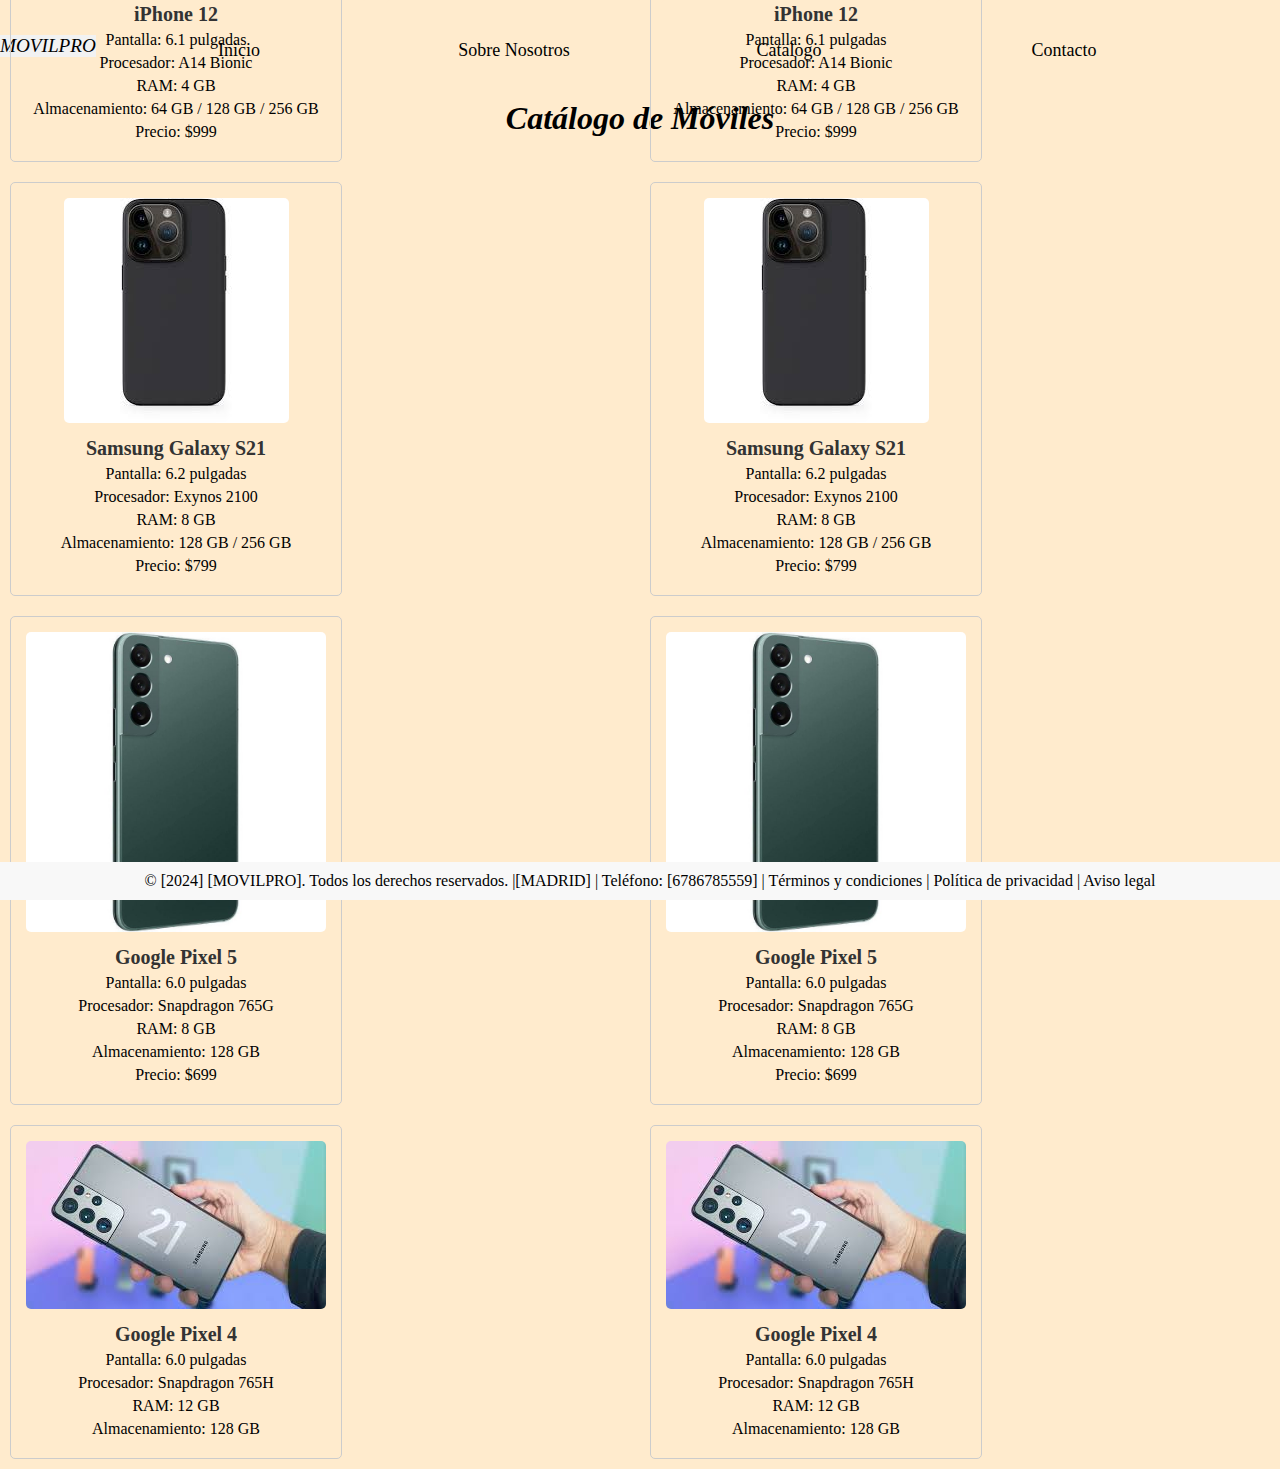
==== indexCatalogo.html @ 49631708 "Add files via upload" ====
<!DOCTYPE html>
<html lang="en">
<head>
    <meta charset="UTF-8">
    <meta name="viewport" content="width=device-width, initial-scale=1.0">
    <title>Catalogo</title>
    <link rel="stylesheet" href="estilosproyecto.css">
</head>
<body>
    <header id="encabezado">
    
        <button class="botonh"><a href="index.html">Inicio</a></button>
        <button class="botonh"><a href="indexSobreNosotros.html">Sobre Nosotros</a></button>
         <button class="botonh"><a href="indexCatalogo.html">Catalogo</a></button>
         <button class="botonh" ><a href="indexContacto.html">Contacto</a></button>
         <p id="logo" >MOVILPRO</p>
     </header>
     <h1 id="catalog">Catálogo de Móviles</h1>
     <div class="contenedorCatalogos">
       <div class="fila"> 
        <div class="mobil">
            <img src="movil1.jpg" alt="">
            <a href="https://www.amazon.es/Apple-iPhone-64GB-Azul-Reacondicionado/dp/B08PCFHLGC/ref=sr_1_5?__mk_es_ES=%C3%85M%C3%85%C5%BD%C3%95%C3%91&crid=8H9W7VRSPO8S&dib=eyJ2IjoiMSJ9.[base64].W-9BPaDPlrLlJJv38AyrHrFYixOAOz0mm6uR9YaYTrg&dib_tag=se&keywords=iphone%2B12&qid=1709471593&sprefix=iphone%2B12%2Caps%2C94&sr=8-5&th=1"><h2>iPhone 12</h2></a>
            <p>Pantalla: 6.1 pulgadas</p>
            <p>Procesador: A14 Bionic</p>
            <p>RAM: 4 GB</p>
            <p>Almacenamiento: 64 GB / 128 GB / 256 GB</p>
            <p>Precio: $999</p>
        </div>
        <div class="mobil">
            <img src="movil2.jpg" alt="">
            <a href="https://www.amazon.es/Samsung-Galaxy-S21-FE-Smartphone/dp/B09NMBJSCL/ref=sr_1_4?__mk_es_ES=%C3%85M%C3%85%C5%BD%C3%95%C3%91&crid=Y94X5IPGOIC1&dib=eyJ2IjoiMSJ9.[base64].pfn9jvJ5zvzx5x6J8D7aNEgtJRLIU-BB0h0ULKEovjI&dib_tag=se&keywords=samsung+galaxy+s21&qid=1709471545&sprefix=samsung+galaxi+s21%2Caps%2C99&sr=8-4"><h2>Samsung Galaxy S21</h2></a>
            <p>Pantalla: 6.2 pulgadas</p>
            <p>Procesador: Exynos 2100</p>
            <p>RAM: 8 GB</p>
            <p>Almacenamiento: 128 GB / 256 GB</p>
            <p>Precio: $799</p>
        </div>
        <div class="mobil">
            <img src="movil3.jpg" alt="">
            <a href="https://www.amazon.es/Google-Pixel-%C3%BAnica-Negro-Pixeles/dp/B08JMHG62F/ref=sr_1_5?__mk_es_ES=%C3%85M%C3%85%C5%BD%C3%95%C3%91&crid=1NZAEMGNQ00U2&dib=eyJ2IjoiMSJ9.[base64].t9v1Jb7tjicbx7tiKfa_Azvy_XjIYNVtw8pVwuVeM0w&dib_tag=se&keywords=google+pixel+5&qid=1709471495&sprefix=google+pixel+%2Caps%2C94&sr=8-5"><h2>Google Pixel 5</h2> </a>
            <p>Pantalla: 6.0 pulgadas</p>
            <p>Procesador: Snapdragon 765G</p>
            <p>RAM: 8 GB</p>
            <p>Almacenamiento: 128 GB</p>
            <p>Precio: $699</p>
        </div>
        <div class="mobil">
            <img src="movil1.jpg" alt="">
            <a href="https://www.amazon.es/Google-Pixel-Blanco-2800-Pixeles/dp/B07Z6MTN27/ref=sr_1_3?__mk_es_ES=%C3%85M%C3%85%C5%BD%C3%95%C3%91&crid=3JQZKOW3SXRUO&dib=eyJ2IjoiMSJ9.[base64].sc7p4ZhftXBkzzD-Kxd-ZoASdnPxPiAkZDqKqFFZr4k&dib_tag=se&keywords=google+pixel+4&qid=1709471433&sprefix=google+pixel+%2Caps%2C92&sr=8-3"><h2>Google Pixel 4</h2></a>
            <p>Pantalla: 6.0 pulgadas</p>
            <p>Procesador: Snapdragon 765H</p>
            <p>RAM: 12 GB</p>
            <p>Almacenamiento: 128 GB</p>
            
            
        </div>
    </div>
    <div class="fila">
        <div class="mobil">
            <img src="movil1.jpg" alt="">
            <a href="https://www.amazon.es/Apple-iPhone-64GB-Azul-Reacondicionado/dp/B08PCFHLGC/ref=sr_1_5?__mk_es_ES=%C3%85M%C3%85%C5%BD%C3%95%C3%91&crid=8H9W7VRSPO8S&dib=eyJ2IjoiMSJ9.[base64].W-9BPaDPlrLlJJv38AyrHrFYixOAOz0mm6uR9YaYTrg&dib_tag=se&keywords=iphone%2B12&qid=1709471593&sprefix=iphone%2B12%2Caps%2C94&sr=8-5&th=1"><h2>iPhone 12</h2></a>
            <p>Pantalla: 6.1 pulgadas</p>
            <p>Procesador: A14 Bionic</p>
            <p>RAM: 4 GB</p>
            <p>Almacenamiento: 64 GB / 128 GB / 256 GB</p>
            <p>Precio: $999</p>
        </div>
        <div class="mobil">
            <img src="movil2.jpg" alt="">
            <a href="https://www.amazon.es/Samsung-Galaxy-S21-FE-Smartphone/dp/B09NMBJSCL/ref=sr_1_4?__mk_es_ES=%C3%85M%C3%85%C5%BD%C3%95%C3%91&crid=Y94X5IPGOIC1&dib=eyJ2IjoiMSJ9.[base64].pfn9jvJ5zvzx5x6J8D7aNEgtJRLIU-BB0h0ULKEovjI&dib_tag=se&keywords=samsung+galaxy+s21&qid=1709471545&sprefix=samsung+galaxi+s21%2Caps%2C99&sr=8-4"><h2>Samsung Galaxy S21</h2></a>
            <p>Pantalla: 6.2 pulgadas</p>
            <p>Procesador: Exynos 2100</p>
            <p>RAM: 8 GB</p>
            <p>Almacenamiento: 128 GB / 256 GB</p>
            <p>Precio: $799</p>
        </div>
        <div class="mobil">
            <img src="movil3.jpg" alt="">
            <a href="https://www.amazon.es/Google-Pixel-%C3%BAnica-Negro-Pixeles/dp/B08JMHG62F/ref=sr_1_5?__mk_es_ES=%C3%85M%C3%85%C5%BD%C3%95%C3%91&crid=1NZAEMGNQ00U2&dib=eyJ2IjoiMSJ9.[base64].t9v1Jb7tjicbx7tiKfa_Azvy_XjIYNVtw8pVwuVeM0w&dib_tag=se&keywords=google+pixel+5&qid=1709471495&sprefix=google+pixel+%2Caps%2C94&sr=8-5"><h2>Google Pixel 5</h2> </a>
            <p>Pantalla: 6.0 pulgadas</p>
            <p>Procesador: Snapdragon 765G</p>
            <p>RAM: 8 GB</p>
            <p>Almacenamiento: 128 GB</p>
            <p>Precio: $699</p>
        </div>
        <div class="mobil">
            <img src="movil1.jpg" alt="">
            <a href="https://www.amazon.es/Google-Pixel-Blanco-2800-Pixeles/dp/B07Z6MTN27/ref=sr_1_3?__mk_es_ES=%C3%85M%C3%85%C5%BD%C3%95%C3%91&crid=3JQZKOW3SXRUO&dib=eyJ2IjoiMSJ9.[base64].sc7p4ZhftXBkzzD-Kxd-ZoASdnPxPiAkZDqKqFFZr4k&dib_tag=se&keywords=google+pixel+4&qid=1709471433&sprefix=google+pixel+%2Caps%2C92&sr=8-3"><h2>Google Pixel 4</h2></a>
            <p>Pantalla: 6.0 pulgadas</p>
            <p>Procesador: Snapdragon 765H</p>
            <p>RAM: 12 GB</p>
            <p>Almacenamiento: 128 GB</p>
            
            
        </div>

    </div>


        </div>



     
     <footer>
        <p>© [2024] [MOVILPRO]. Todos los derechos reservados. |[MADRID] | Teléfono: [6786785559] | <a href="terminos.html">Términos y condiciones</a> | <a href="privacidad.html">Política de privacidad</a> | <a href="aviso_legal.html">Aviso legal</a></p>
    </footer>
</body>
</html>
---- estilosproyecto.css ----
*{
    padding: 0;
    margin:0;
}
body{
    background-color:blanchedalmond;

}
#encabezado{
    background-color: blanchedalmond;
    height: 100px;
 }
a {
    color: #000000; 
    text-decoration: none; 
}
a:hover {
    color: #8e8a18; 
}
.botonh{
    border: none;
    border-radius: 5px;
    background-color: blanchedalmond;
    height: 100px;
    width: 20%;
    margin-left: 15px;
    cursor: pointer;
    transition: background-color 0.9s ease;
    font-family: Impact;
    font-size: large;
 }
 .botonh:hover{
    background-color:bisque;
 }
#logo{
    float: left;
    margin-top: 35px; 
    font-family: Impact;
    font-style: oblique;
    font-size: larger;
    cursor: pointer;
    background-color: #f2f2f2;
    text-align: center;
}
.contenedor1{
    position: relative;
    width: 100%;
    height: 400px;
    
}
.contenedor1 div {
    width: 32%;
    height: 100%;
}
.contenedor2{
    margin-top: 10px;
    position: relative;
    width: 100%;
    height: 350px;
}
.contenedor2 div {
    width: 32%;
    height: 100%;
}

#OFERTA1{
    background-image: url(iphone.jpg);
    background-repeat: none;
    background-size: auto;
    color:rgb(60,60,60S);
    margin:0;
    padding:0;
    float:left;
    margin-right: 2.5px;
    margin-left: 15px;
    

}
#OFERTA1:hover{
    width: 28%;
    height: 98%;
    box-shadow: 0px 0px 10px 2px rgba(0, 0, 0, 0.5);
    transition: 0.5s ease;
}
#preciof1{
    float: left;
    font-family:'Cambria';
    font-size: 12px;
    float: left;
    text-align: center;
    font-weight: bolder;
}

#OFERTA2{
    background-image: url(samsung.jpg);
    background-repeat: none;
    background-size: cover;
    text-align: center;
    color:rgb(60, 60, 60);
    margin: 2px;
    padding: 2px;
    float: left;
    margin-right: 2.5px;
    margin-left: 5px;
    
   
    
}
#OFERTA2:hover{
    width: 28%;
    height: 98%;
    box-shadow: 0px 0px 10px 2px rgba(0, 0, 0, 0.5);
    transition: 0.5s ease;
}
#preciof2{
    font-family: 'Cambria';
    font-size: 12px;
    float: left;
    text-align: center;
    font-weight: bolder;
}

#OFERTA3{
    background-image: url(iphone2.jpg) ;
   
  
    color:blanchedalmond;
    margin: 2px;
    padding: 2px;
    float: left;
    margin-right: 2.5px;
    margin-left: 5px;
   
}
#OFERTA3:hover{
    width: 29%;
    height: 99%;
    box-shadow: 0px 0px 10px 2px rgba(0, 0, 0, 0.5);
    transition: 0.5s ease;
}
#preciof3{
    float: left;
    font-family:'Cambria';
    font-size: 12px;
    float: left;
    text-align: center;
    font-weight: bolder;
}
@media only screen and (max-width:600px){
*{
margin: 0;
padding: 0;
}
#encabezado{
width: 100%;
height: 5%;
}
.botonh{
width: 20%;
margin: 0;
padding: 0;
margin-left: 1px;
}
#OFERTA1{
margin-left: 25px;
width: 90%;
}
#OFERTA1:hover{
width: 92%; 
}
#OFERTA2{
margin-left: 25px;
width: 90%;
    
}
#OFERTA2:hover{
width: 92%; 
}
#OFERTA3{
margin-left: 25px;
width: 90%;
    
}
#OFERTA3:hover{
width: 92%; 
}

}
footer {
    position: fixed;
    bottom: 0;
    left: 0;
    width: 100%;
    background-color: #f8f8f8; 
    padding: 10px;
    text-align: center; 
}
#localizacion{
    margin-left: 20px;
    text-align: center;
    position: absolute;
    float: center;
    margin-left: 30%;

}
#TEXTOLOC{
    font-family: Impact;
    font-style: oblique;
    font-size: larger;
}
.borde1{
    float:left ;
    width: 30%;
    margin-top: 25px;
    height: 450px;
}
.borde2{
    float: right;
    width: 35%;
    margin-top: 25px;
    height: 448px;
}
#historia{
    margin-top: 500px;
    font-family: Impact;
    font-style: oblique;
    font-size: large;
    width: 100%;
    height: 100px;
    padding-bottom: 100px;
    margin-bottom: 100px;
   
    
}
#Movilpro{
   
    font-family: Impact;
    font-style: oblique;
    font-size: large;
    width: 100%;
    height: 100px;
    margin-bottom: 50px;
}
#trabajadores{
    margin-left: 20px;
    text-align: center;
    position: absolute;
    float: center;
    margin-left: 30%;

}
.borde11{
    float:left ;
    width: 30%;
 
    height: 450px;
}
.borde22{
    float: right;
    width: 35%;
    
    height: 450px;

}
.contenedorCatalogos {
    display: flex;
    justify-content: center;
    align-items: center;
    max-height: 1000px;
    margin-bottom: 10px;
}
.mobil{
    border: 1px solid #ccc;
    margin-bottom: 20px;
    padding: 100px;
}
.catalogo {
    display: flex;
    flex-wrap: wrap;
    justify-content: space-around;
    padding: 20px;
}

.mobil {
    width: 300px;
    border: 1px solid #ccc;
    border-radius: 5px;
    margin: 10px;
    padding: 15px;
    text-align: center;
}

.mobil img {
    max-width: 100%;
    border-radius: 5px;
}

.mobil h2 {
    font-size: 20px;
    margin-top: 10px;
}

.mobil p {
    margin: 5px 0;
}

.mobil a {
    text-decoration: none;
    color: #333;
}
.mobil a:hover {
    color: #8e8a18; 
}
#catalog{
text-align: center;
font-family: Impact;
font-style: oblique;
}
.fila {
    display: flex;
    justify-content: space-between;
    margin-bottom: 10px;
    flex-wrap: wrap;
}
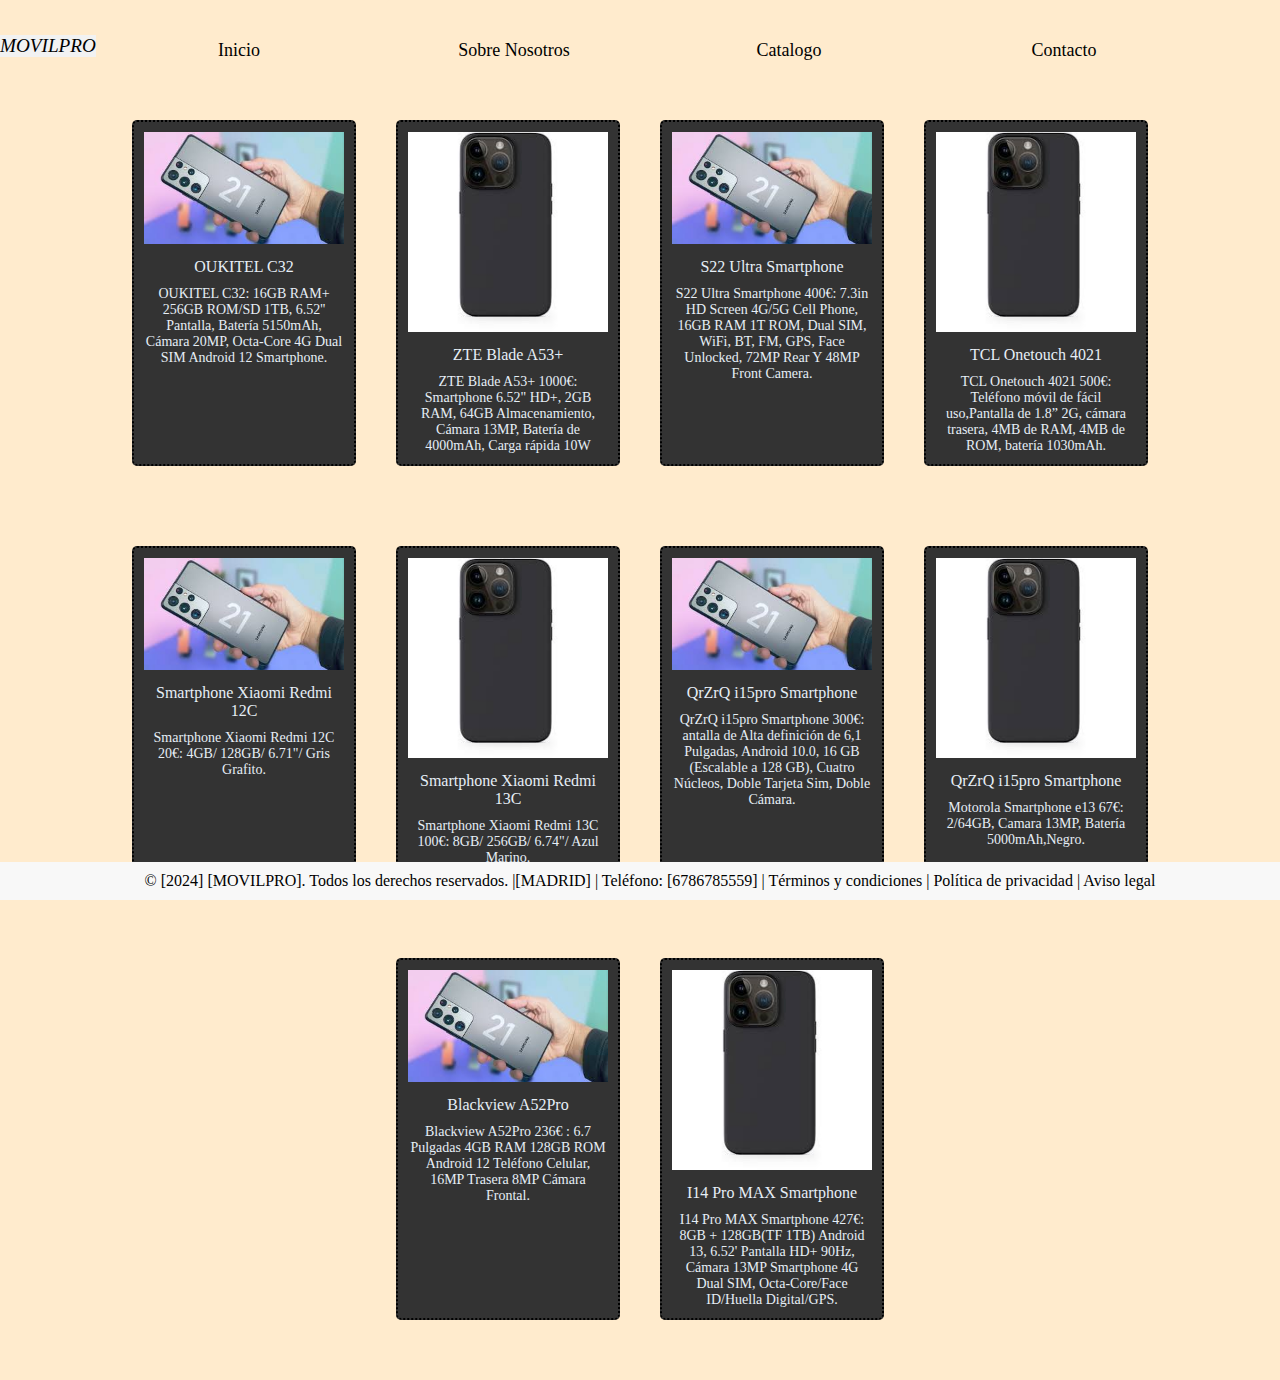
==== commit 5ffdd9a4: "Add files via upload" ====
--- a/indexCatalogo.html
+++ b/indexCatalogo.html
@@ -15,86 +15,58 @@
          <button class="botonh" ><a href="indexContacto.html">Contacto</a></button>
          <p id="logo" >MOVILPRO</p>
      </header>
-     <h1 id="catalog">Catálogo de Móviles</h1>
-     <div class="contenedorCatalogos">
-       <div class="fila"> 
+     <div class="catalogo">
         <div class="mobil">
-            <img src="movil1.jpg" alt="">
-            <a href="https://www.amazon.es/Apple-iPhone-64GB-Azul-Reacondicionado/dp/B08PCFHLGC/ref=sr_1_5?__mk_es_ES=%C3%85M%C3%85%C5%BD%C3%95%C3%91&crid=8H9W7VRSPO8S&dib=eyJ2IjoiMSJ9.[base64].W-9BPaDPlrLlJJv38AyrHrFYixOAOz0mm6uR9YaYTrg&dib_tag=se&keywords=iphone%2B12&qid=1709471593&sprefix=iphone%2B12%2Caps%2C94&sr=8-5&th=1"><h2>iPhone 12</h2></a>
-            <p>Pantalla: 6.1 pulgadas</p>
-            <p>Procesador: A14 Bionic</p>
-            <p>RAM: 4 GB</p>
-            <p>Almacenamiento: 64 GB / 128 GB / 256 GB</p>
-            <p>Precio: $999</p>
+            <a href="https://www.amazon.es/OUKITEL-C32-Pro-Smartphone-Fingerprint/dp/B0C4PP2TJQ/ref=sr_1_1?__mk_es_ES=%C3%85M%C3%85%C5%BD%C3%95%C3%91&crid=3AMDAPDAL5KED&dib=eyJ2IjoiMSJ9.[base64].vxdVqpPUSZqb6W3jf8wsG40JpHjM2LJaRqIsprpfLGk&dib_tag=se&keywords=mobiles&qid=1709563438&sprefix=mobile%2Caps%2C84&sr=8-1-spons&sp_csd=d2lkZ2V0TmFtZT1zcF9hdGY&th=1"><img src="movil1.jpg" alt="Móvil 1"></a>
+            <a href="https://www.amazon.es/OUKITEL-C32-Pro-Smartphone-Fingerprint/dp/B0C4PP2TJQ/ref=sr_1_1?__mk_es_ES=%C3%85M%C3%85%C5%BD%C3%95%C3%91&crid=3AMDAPDAL5KED&dib=eyJ2IjoiMSJ9.[base64].vxdVqpPUSZqb6W3jf8wsG40JpHjM2LJaRqIsprpfLGk&dib_tag=se&keywords=mobiles&qid=1709563438&sprefix=mobile%2Caps%2C84&sr=8-1-spons&sp_csd=d2lkZ2V0TmFtZT1zcF9hdGY&th=1" class="mobil-link">OUKITEL C32</a>
+            <p class="mobil-info">OUKITEL C32:  16GB RAM+ 256GB ROM/SD 1TB, 6.52'' Pantalla, Batería 5150mAh, Cámara 20MP, Octa-Core 4G Dual SIM Android 12 Smartphone.</p>
         </div>
         <div class="mobil">
-            <img src="movil2.jpg" alt="">
-            <a href="https://www.amazon.es/Samsung-Galaxy-S21-FE-Smartphone/dp/B09NMBJSCL/ref=sr_1_4?__mk_es_ES=%C3%85M%C3%85%C5%BD%C3%95%C3%91&crid=Y94X5IPGOIC1&dib=eyJ2IjoiMSJ9.[base64].pfn9jvJ5zvzx5x6J8D7aNEgtJRLIU-BB0h0ULKEovjI&dib_tag=se&keywords=samsung+galaxy+s21&qid=1709471545&sprefix=samsung+galaxi+s21%2Caps%2C99&sr=8-4"><h2>Samsung Galaxy S21</h2></a>
-            <p>Pantalla: 6.2 pulgadas</p>
-            <p>Procesador: Exynos 2100</p>
-            <p>RAM: 8 GB</p>
-            <p>Almacenamiento: 128 GB / 256 GB</p>
-            <p>Precio: $799</p>
+            <a href="https://www.amazon.es/ZTE-Smartphone-Almacenamiento-Bater%C3%ADa-4000mAh/dp/B0CC9843QN/ref=sr_1_2?__mk_es_ES=%C3%85M%C3%85%C5%BD%C3%95%C3%91&crid=3AMDAPDAL5KED&dib=eyJ2IjoiMSJ9.[base64].vxdVqpPUSZqb6W3jf8wsG40JpHjM2LJaRqIsprpfLGk&dib_tag=se&keywords=mobiles&qid=1709563438&sprefix=mobile%2Caps%2C84&sr=8-2-spons&sp_csd=d2lkZ2V0TmFtZT1zcF9hdGY&th=1"><img src="movil2.jpg" alt="Móvil 2"></a>
+            <a href="https://www.amazon.es/ZTE-Smartphone-Almacenamiento-Bater%C3%ADa-4000mAh/dp/B0CC9843QN/ref=sr_1_2?__mk_es_ES=%C3%85M%C3%85%C5%BD%C3%95%C3%91&crid=3AMDAPDAL5KED&dib=eyJ2IjoiMSJ9.[base64].vxdVqpPUSZqb6W3jf8wsG40JpHjM2LJaRqIsprpfLGk&dib_tag=se&keywords=mobiles&qid=1709563438&sprefix=mobile%2Caps%2C84&sr=8-2-spons&sp_csd=d2lkZ2V0TmFtZT1zcF9hdGY&th=1" class="mobil-link">ZTE Blade A53+</a>
+            <p class="mobil-info">ZTE Blade A53+  1000€: Smartphone 6.52" HD+, 2GB RAM, 64GB Almacenamiento, Cámara 13MP, Batería de 4000mAh, Carga rápida 10W</p>
         </div>
         <div class="mobil">
-            <img src="movil3.jpg" alt="">
-            <a href="https://www.amazon.es/Google-Pixel-%C3%BAnica-Negro-Pixeles/dp/B08JMHG62F/ref=sr_1_5?__mk_es_ES=%C3%85M%C3%85%C5%BD%C3%95%C3%91&crid=1NZAEMGNQ00U2&dib=eyJ2IjoiMSJ9.[base64].t9v1Jb7tjicbx7tiKfa_Azvy_XjIYNVtw8pVwuVeM0w&dib_tag=se&keywords=google+pixel+5&qid=1709471495&sprefix=google+pixel+%2Caps%2C94&sr=8-5"><h2>Google Pixel 5</h2> </a>
-            <p>Pantalla: 6.0 pulgadas</p>
-            <p>Procesador: Snapdragon 765G</p>
-            <p>RAM: 8 GB</p>
-            <p>Almacenamiento: 128 GB</p>
-            <p>Precio: $699</p>
+            <a href="https://www.amazon.es/Smartphone-Screen-Unlocked-6800mah-Battery/dp/B0B6ZLFBNG/ref=sr_1_3?__mk_es_ES=%C3%85M%C3%85%C5%BD%C3%95%C3%91&crid=3AMDAPDAL5KED&dib=eyJ2IjoiMSJ9.[base64].vxdVqpPUSZqb6W3jf8wsG40JpHjM2LJaRqIsprpfLGk&dib_tag=se&keywords=mobiles&qid=1709563438&sprefix=mobile%2Caps%2C84&sr=8-3-spons&sp_csd=d2lkZ2V0TmFtZT1zcF9hdGY&th=1"><img src="movil1.jpg" alt="Móvil 2"></a>
+            <a href="https://www.amazon.es/Smartphone-Screen-Unlocked-6800mah-Battery/dp/B0B6ZLFBNG/ref=sr_1_3?__mk_es_ES=%C3%85M%C3%85%C5%BD%C3%95%C3%91&crid=3AMDAPDAL5KED&dib=eyJ2IjoiMSJ9.[base64].vxdVqpPUSZqb6W3jf8wsG40JpHjM2LJaRqIsprpfLGk&dib_tag=se&keywords=mobiles&qid=1709563438&sprefix=mobile%2Caps%2C84&sr=8-3-spons&sp_csd=d2lkZ2V0TmFtZT1zcF9hdGY&th=1" class="mobil-link">S22 Ultra Smartphone</a>
+            <p class="mobil-info">S22 Ultra Smartphone 400€: 7.3in HD Screen 4G/5G Cell Phone, 16GB RAM 1T ROM, Dual SIM, WiFi, BT, FM, GPS, Face Unlocked, 72MP Rear Y 48MP Front Camera.</p>
         </div>
         <div class="mobil">
-            <img src="movil1.jpg" alt="">
-            <a href="https://www.amazon.es/Google-Pixel-Blanco-2800-Pixeles/dp/B07Z6MTN27/ref=sr_1_3?__mk_es_ES=%C3%85M%C3%85%C5%BD%C3%95%C3%91&crid=3JQZKOW3SXRUO&dib=eyJ2IjoiMSJ9.[base64].sc7p4ZhftXBkzzD-Kxd-ZoASdnPxPiAkZDqKqFFZr4k&dib_tag=se&keywords=google+pixel+4&qid=1709471433&sprefix=google+pixel+%2Caps%2C92&sr=8-3"><h2>Google Pixel 4</h2></a>
-            <p>Pantalla: 6.0 pulgadas</p>
-            <p>Procesador: Snapdragon 765H</p>
-            <p>RAM: 12 GB</p>
-            <p>Almacenamiento: 128 GB</p>
-            
-            
-        </div>
-    </div>
-    <div class="fila">
-        <div class="mobil">
-            <img src="movil1.jpg" alt="">
-            <a href="https://www.amazon.es/Apple-iPhone-64GB-Azul-Reacondicionado/dp/B08PCFHLGC/ref=sr_1_5?__mk_es_ES=%C3%85M%C3%85%C5%BD%C3%95%C3%91&crid=8H9W7VRSPO8S&dib=eyJ2IjoiMSJ9.[base64].W-9BPaDPlrLlJJv38AyrHrFYixOAOz0mm6uR9YaYTrg&dib_tag=se&keywords=iphone%2B12&qid=1709471593&sprefix=iphone%2B12%2Caps%2C94&sr=8-5&th=1"><h2>iPhone 12</h2></a>
-            <p>Pantalla: 6.1 pulgadas</p>
-            <p>Procesador: A14 Bionic</p>
-            <p>RAM: 4 GB</p>
-            <p>Almacenamiento: 64 GB / 128 GB / 256 GB</p>
-            <p>Precio: $999</p>
+            <a href="https://www.amazon.es/TCL-Onetouch-4021-Tel%C3%A9fono-bluetooth/dp/B0C24K6V5J/ref=sr_1_4?__mk_es_ES=%C3%85M%C3%85%C5%BD%C3%95%C3%91&crid=3AMDAPDAL5KED&dib=eyJ2IjoiMSJ9.[base64].vxdVqpPUSZqb6W3jf8wsG40JpHjM2LJaRqIsprpfLGk&dib_tag=se&keywords=mobiles&qid=1709563438&sprefix=mobile%2Caps%2C84&sr=8-4-spons&sp_csd=d2lkZ2V0TmFtZT1zcF9hdGY&th=1"><img src="movil2.jpg" alt="Móvil 2"></a>
+            <a href="https://www.amazon.es/TCL-Onetouch-4021-Tel%C3%A9fono-bluetooth/dp/B0C24K6V5J/ref=sr_1_4?__mk_es_ES=%C3%85M%C3%85%C5%BD%C3%95%C3%91&crid=3AMDAPDAL5KED&dib=eyJ2IjoiMSJ9.[base64].vxdVqpPUSZqb6W3jf8wsG40JpHjM2LJaRqIsprpfLGk&dib_tag=se&keywords=mobiles&qid=1709563438&sprefix=mobile%2Caps%2C84&sr=8-4-spons&sp_csd=d2lkZ2V0TmFtZT1zcF9hdGY&th=1" class="mobil-link">TCL Onetouch 4021</a>
+            <p class="mobil-info">TCL Onetouch 4021 500€: Teléfono móvil de fácil uso,Pantalla de 1.8” 2G, cámara trasera, 4MB de RAM, 4MB de ROM, batería 1030mAh.</p>
         </div>
         <div class="mobil">
-            <img src="movil2.jpg" alt="">
-            <a href="https://www.amazon.es/Samsung-Galaxy-S21-FE-Smartphone/dp/B09NMBJSCL/ref=sr_1_4?__mk_es_ES=%C3%85M%C3%85%C5%BD%C3%95%C3%91&crid=Y94X5IPGOIC1&dib=eyJ2IjoiMSJ9.[base64].pfn9jvJ5zvzx5x6J8D7aNEgtJRLIU-BB0h0ULKEovjI&dib_tag=se&keywords=samsung+galaxy+s21&qid=1709471545&sprefix=samsung+galaxi+s21%2Caps%2C99&sr=8-4"><h2>Samsung Galaxy S21</h2></a>
-            <p>Pantalla: 6.2 pulgadas</p>
-            <p>Procesador: Exynos 2100</p>
-            <p>RAM: 8 GB</p>
-            <p>Almacenamiento: 128 GB / 256 GB</p>
-            <p>Precio: $799</p>
+            <a href="https://www.amazon.es/Technologies-Smartphone-Xiaomi-Redmi-Grafito/dp/B0BVZ65S6Y/ref=sr_1_5?__mk_es_ES=%C3%85M%C3%85%C5%BD%C3%95%C3%91&crid=3AMDAPDAL5KED&dib=eyJ2IjoiMSJ9.[base64].vxdVqpPUSZqb6W3jf8wsG40JpHjM2LJaRqIsprpfLGk&dib_tag=se&keywords=mobiles&qid=1709563438&sprefix=mobile%2Caps%2C84&sr=8-5"><img src="movil1.jpg" alt="Móvil 2"></a>
+            <a href="https://www.amazon.es/Technologies-Smartphone-Xiaomi-Redmi-Grafito/dp/B0BVZ65S6Y/ref=sr_1_5?__mk_es_ES=%C3%85M%C3%85%C5%BD%C3%95%C3%91&crid=3AMDAPDAL5KED&dib=eyJ2IjoiMSJ9.[base64].vxdVqpPUSZqb6W3jf8wsG40JpHjM2LJaRqIsprpfLGk&dib_tag=se&keywords=mobiles&qid=1709563438&sprefix=mobile%2Caps%2C84&sr=8-5" class="mobil-link">Smartphone Xiaomi Redmi 12C </a>
+            <p class="mobil-info">Smartphone Xiaomi Redmi 12C 20€: 4GB/ 128GB/ 6.71"/ Gris Grafito.</p>
         </div>
         <div class="mobil">
-            <img src="movil3.jpg" alt="">
-            <a href="https://www.amazon.es/Google-Pixel-%C3%BAnica-Negro-Pixeles/dp/B08JMHG62F/ref=sr_1_5?__mk_es_ES=%C3%85M%C3%85%C5%BD%C3%95%C3%91&crid=1NZAEMGNQ00U2&dib=eyJ2IjoiMSJ9.[base64].t9v1Jb7tjicbx7tiKfa_Azvy_XjIYNVtw8pVwuVeM0w&dib_tag=se&keywords=google+pixel+5&qid=1709471495&sprefix=google+pixel+%2Caps%2C94&sr=8-5"><h2>Google Pixel 5</h2> </a>
-            <p>Pantalla: 6.0 pulgadas</p>
-            <p>Procesador: Snapdragon 765G</p>
-            <p>RAM: 8 GB</p>
-            <p>Almacenamiento: 128 GB</p>
-            <p>Precio: $699</p>
+            <a href="https://www.amazon.es/Smartphone-Xiaomi-Redmi-256GB-Marino/dp/B0CNK3KJJ3/ref=sr_1_6?__mk_es_ES=%C3%85M%C3%85%C5%BD%C3%95%C3%91&crid=3AMDAPDAL5KED&dib=eyJ2IjoiMSJ9.[base64].vxdVqpPUSZqb6W3jf8wsG40JpHjM2LJaRqIsprpfLGk&dib_tag=se&keywords=mobiles&qid=1709563438&sprefix=mobile%2Caps%2C84&sr=8-6&th=1"><img src="movil2.jpg" alt="Móvil 2"></a>
+            <a href="https://www.amazon.es/Smartphone-Xiaomi-Redmi-256GB-Marino/dp/B0CNK3KJJ3/ref=sr_1_6?__mk_es_ES=%C3%85M%C3%85%C5%BD%C3%95%C3%91&crid=3AMDAPDAL5KED&dib=eyJ2IjoiMSJ9.[base64].vxdVqpPUSZqb6W3jf8wsG40JpHjM2LJaRqIsprpfLGk&dib_tag=se&keywords=mobiles&qid=1709563438&sprefix=mobile%2Caps%2C84&sr=8-6&th=1" class="mobil-link">Smartphone Xiaomi Redmi 13C</a>
+            <p class="mobil-info">Smartphone Xiaomi Redmi 13C 100€: 8GB/ 256GB/ 6.74"/ Azul Marino.</p>
         </div>
         <div class="mobil">
-            <img src="movil1.jpg" alt="">
-            <a href="https://www.amazon.es/Google-Pixel-Blanco-2800-Pixeles/dp/B07Z6MTN27/ref=sr_1_3?__mk_es_ES=%C3%85M%C3%85%C5%BD%C3%95%C3%91&crid=3JQZKOW3SXRUO&dib=eyJ2IjoiMSJ9.[base64].sc7p4ZhftXBkzzD-Kxd-ZoASdnPxPiAkZDqKqFFZr4k&dib_tag=se&keywords=google+pixel+4&qid=1709471433&sprefix=google+pixel+%2Caps%2C92&sr=8-3"><h2>Google Pixel 4</h2></a>
-            <p>Pantalla: 6.0 pulgadas</p>
-            <p>Procesador: Snapdragon 765H</p>
-            <p>RAM: 12 GB</p>
-            <p>Almacenamiento: 128 GB</p>
-            
-            
+            <a href="https://www.amazon.es/QrZrQ-Smartphone-definici%C3%B3n-Escalable-i15Pro-Blue/dp/B0CHQDX1X3/ref=sr_1_8?__mk_es_ES=%C3%85M%C3%85%C5%BD%C3%95%C3%91&crid=3AMDAPDAL5KED&dib=eyJ2IjoiMSJ9.[base64].vxdVqpPUSZqb6W3jf8wsG40JpHjM2LJaRqIsprpfLGk&dib_tag=se&keywords=mobiles&qid=1709563438&sprefix=mobile%2Caps%2C84&sr=8-8&th=1"><img src="movil1.jpg" alt="Móvil 2"></a>
+            <a href="https://www.amazon.es/QrZrQ-Smartphone-definici%C3%B3n-Escalable-i15Pro-Blue/dp/B0CHQDX1X3/ref=sr_1_8?__mk_es_ES=%C3%85M%C3%85%C5%BD%C3%95%C3%91&crid=3AMDAPDAL5KED&dib=eyJ2IjoiMSJ9.[base64].vxdVqpPUSZqb6W3jf8wsG40JpHjM2LJaRqIsprpfLGk&dib_tag=se&keywords=mobiles&qid=1709563438&sprefix=mobile%2Caps%2C84&sr=8-8&th=1" class="mobil-link">QrZrQ i15pro Smartphone</a>
+            <p class="mobil-info">QrZrQ i15pro Smartphone 300€: antalla de Alta definición de 6,1 Pulgadas, Android 10.0, 16 GB (Escalable a 128 GB), Cuatro Núcleos, Doble Tarjeta Sim, Doble Cámara.</p>
         </div>
-
+        <div class="mobil">
+            <a href="https://www.amazon.es/Motorola-Smartphone-Camara-Bater%C3%ADa-5000mAh/dp/B0BSLKFY68/ref=sr_1_10?__mk_es_ES=%C3%85M%C3%85%C5%BD%C3%95%C3%91&crid=3AMDAPDAL5KED&dib=eyJ2IjoiMSJ9.[base64].vxdVqpPUSZqb6W3jf8wsG40JpHjM2LJaRqIsprpfLGk&dib_tag=se&keywords=mobiles&qid=1709563438&sprefix=mobile%2Caps%2C84&sr=8-10"><img src="movil2.jpg" alt="Móvil 2"></a>
+            <a href="https://www.amazon.es/Motorola-Smartphone-Camara-Bater%C3%ADa-5000mAh/dp/B0BSLKFY68/ref=sr_1_10?__mk_es_ES=%C3%85M%C3%85%C5%BD%C3%95%C3%91&crid=3AMDAPDAL5KED&dib=eyJ2IjoiMSJ9.[base64].vxdVqpPUSZqb6W3jf8wsG40JpHjM2LJaRqIsprpfLGk&dib_tag=se&keywords=mobiles&qid=1709563438&sprefix=mobile%2Caps%2C84&sr=8-10" class="mobil-link">QrZrQ i15pro Smartphone </a>
+            <p class="mobil-info">Motorola Smartphone e13 67€: 2/64GB, Camara 13MP, Batería 5000mAh,Negro.</p>
+        </div>
+        <div class="mobil">
+            <a href="https://www.amazon.es/Smartphone-Pulgadas-Tel%C3%A9fono-Desbloqueado-Reconocimiento/dp/B0BLZ7RLGX/ref=sr_1_18?__mk_es_ES=%C3%85M%C3%85%C5%BD%C3%95%C3%91&crid=3AMDAPDAL5KED&dib=eyJ2IjoiMSJ9.[base64].vxdVqpPUSZqb6W3jf8wsG40JpHjM2LJaRqIsprpfLGk&dib_tag=se&keywords=mobiles&qid=1709563438&sprefix=mobile%2Caps%2C84&sr=8-18-spons&sp_csd=d2lkZ2V0TmFtZT1zcF9tdGY&psc=1"><img src="movil1.jpg" alt="Móvil 2"></a>
+            <a href="https://www.amazon.es/Smartphone-Pulgadas-Tel%C3%A9fono-Desbloqueado-Reconocimiento/dp/B0BLZ7RLGX/ref=sr_1_18?__mk_es_ES=%C3%85M%C3%85%C5%BD%C3%95%C3%91&crid=3AMDAPDAL5KED&dib=eyJ2IjoiMSJ9.[base64].vxdVqpPUSZqb6W3jf8wsG40JpHjM2LJaRqIsprpfLGk&dib_tag=se&keywords=mobiles&qid=1709563438&sprefix=mobile%2Caps%2C84&sr=8-18-spons&sp_csd=d2lkZ2V0TmFtZT1zcF9tdGY&psc=1" class="mobil-link">Blackview A52Pro</a>
+            <p class="mobil-info">Blackview A52Pro 236€ : 6.7 Pulgadas 4GB RAM 128GB ROM Android 12 Teléfono Celular, 16MP Trasera 8MP Cámara Frontal.</p>
+        </div>
+        <div class="mobil">
+            <a href="https://www.amazon.es/Blackview-A52Pro-Tel%C3%A9fono-Smartphone-Octa-Core/dp/B0CHV9YVVG/ref=sr_1_12?__mk_es_ES=%C3%85M%C3%85%C5%BD%C3%95%C3%91&crid=3AMDAPDAL5KED&dib=eyJ2IjoiMSJ9.[base64].vxdVqpPUSZqb6W3jf8wsG40JpHjM2LJaRqIsprpfLGk&dib_tag=se&keywords=mobiles&qid=1709563438&sprefix=mobile%2Caps%2C84&sr=8-12&th=1"><img src="movil2.jpg" alt="Móvil 2"></a>
+            <a href="https://www.amazon.es/Blackview-A52Pro-Tel%C3%A9fono-Smartphone-Octa-Core/dp/B0CHV9YVVG/ref=sr_1_12?__mk_es_ES=%C3%85M%C3%85%C5%BD%C3%95%C3%91&crid=3AMDAPDAL5KED&dib=eyJ2IjoiMSJ9.[base64].vxdVqpPUSZqb6W3jf8wsG40JpHjM2LJaRqIsprpfLGk&dib_tag=se&keywords=mobiles&qid=1709563438&sprefix=mobile%2Caps%2C84&sr=8-12&th=1" class="mobil-link">I14 Pro MAX Smartphone</a>
+            <p class="mobil-info">I14 Pro MAX Smartphone 427€: 8GB + 128GB(TF 1TB) Android 13, 6.52' Pantalla HD+ 90Hz, Cámara 13MP Smartphone 4G Dual SIM, Octa-Core/Face ID/Huella Digital/GPS.</p>
+        </div>
+        
     </div>
 
 
--- a/estilosproyecto.css
+++ b/estilosproyecto.css
@@ -161,30 +161,102 @@
 padding: 0;
 margin-left: 1px;
 }
+.contenedor1{
+position: absolute;
+}
+.contenedor2{
+position: absolute;
+}
+#preciof1{
+height: fit-content;
+width: fit-content;
+margin-top: 410px;
+position: relative;
+margin-bottom: 0;
+margin-left: 150px;
+}
+#preciof2{
+height: fit-content;
+width: fit-content;
+margin-top: 460px;
+position: relative;
+margin-bottom: 0;
+margin-left: 140px;
+}
+#preciof3{
+height: fit-content;
+width: fit-content;
+margin-top: 420px;
+position: relative;
+margin-left: 150px;
+padding-bottom: 150px;
+}
 #OFERTA1{
 margin-left: 25px;
 width: 90%;
+margin-bottom: 100px;
 }
 #OFERTA1:hover{
 width: 92%; 
+
 }
 #OFERTA2{
 margin-left: 25px;
 width: 90%;
-    
+margin-bottom: 40px;
 }
 #OFERTA2:hover{
 width: 92%; 
 }
 #OFERTA3{
+height: 400px;
 margin-left: 25px;
 width: 90%;
-    
+margin-bottom: 1000px;
 }
 #OFERTA3:hover{
 width: 92%; 
 }
-
+.borde1, .borde11, .borde2, .borde22{
+display: none;
+position: absolute;
+}
+#localizacion{
+    width: 90%;
+    margin-bottom: 100px;
+}
+#mapa{
+float: left;
+position: relative;
+width: 100%;
+margin-bottom: 100px;
+padding: 0;
+margin:0;
+}
+#fotoTrabajadores{
+height: 600px;
+width: 90%;
+margin-top: 200px;
+padding-bottom: 200px;
+padding-left: 10px;
+padding-right: 10px;
+}
+#historia{
+margin-bottom: 300px;
+}
+#Movilpro{
+margin-top: 400px;
+}
+.catalogo {
+    flex-direction: column;
+    align-items: center;
+}
+
+.mobil {
+   
+    margin-bottom: 30px;
+    padding-bottom: 1200px;
+}
 }
 footer {
     position: fixed;
@@ -193,15 +265,15 @@
     width: 100%;
     background-color: #f8f8f8; 
     padding: 10px;
-    text-align: center; 
-}
-#localizacion{
-    margin-left: 20px;
+    text-align: center;
+    margin-top: 20px; 
+}
+#mapa{
+    margin-top: 10px;
     text-align: center;
     position: absolute;
     float: center;
-    margin-left: 30%;
-
+   
 }
 #TEXTOLOC{
     font-family: Impact;
@@ -211,13 +283,13 @@
 .borde1{
     float:left ;
     width: 30%;
-    margin-top: 25px;
+    margin-top: 30px;
     height: 450px;
 }
 .borde2{
     float: right;
     width: 35%;
-    margin-top: 25px;
+    margin-top: 13px;
     height: 448px;
 }
 #historia{
@@ -241,12 +313,10 @@
     height: 100px;
     margin-bottom: 50px;
 }
-#trabajadores{
-    margin-left: 20px;
+#fotoTrabajadores{
     text-align: center;
     position: absolute;
     float: center;
-    margin-left: 30%;
 
 }
 .borde11{
@@ -261,64 +331,99 @@
     
     height: 450px;
 
-}
-.contenedorCatalogos {
-    display: flex;
-    justify-content: center;
-    align-items: center;
-    max-height: 1000px;
-    margin-bottom: 10px;
-}
-.mobil{
-    border: 1px solid #ccc;
-    margin-bottom: 20px;
-    padding: 100px;
-}
+} 
+
 .catalogo {
     display: flex;
     flex-wrap: wrap;
-    justify-content: space-around;
+    justify-content: center;
+ }
+
+.mobil {
+    margin: 20px;
+    text-align: center;
+    max-width: 200px;
+    margin: 20px;
+    margin-bottom: 60px;
+    padding-bottom: 20px;
+    padding: 10px;
+    border: #000000;
+    border-width: 2px;
+    border-style: dotted;
+    border-radius: 5px;
+    background-color: #333;
+}
+.mobil:hover{
+    width: 101%;
+    height: 101%;
+    box-shadow: 0px 0px 10px 2px rgba(0, 0, 0, 0.5);
+    transition: 0.5s ease;
+
+}
+.mobil img {
+    max-width: 100%;
+    height: auto;
+}
+
+.mobil-link {
+    display: block;
+    margin-top: 10px;
+    text-decoration: none;
+    color: #e6eef6;
+    font-family: Impact;
+}
+
+.mobil-info {
+    font-size: 14px;
+    margin-top: 10px;
+    color: #e6eef6;
+    font-family: Impact;
+}
+.contenedorFormulario {
+    max-width: 600px;
+    margin: 50px auto;
     padding: 20px;
-}
-
-.mobil {
-    width: 300px;
+    background-color: #fff;
+    border-radius: 10px;
+    box-shadow: 0 0 10px rgba(0, 0, 0, 0.1);
+}
+
+
+.grupo-formulario{
+    margin-bottom: 20px;
+}
+
+label {
+    display: block;
+    margin-bottom: 5px;
+}
+
+input[type="text"],
+input[type="email"],
+textarea {
+    width: 100%;
+    padding: 10px;
     border: 1px solid #ccc;
     border-radius: 5px;
-    margin: 10px;
-    padding: 15px;
-    text-align: center;
-}
-
-.mobil img {
-    max-width: 100%;
+}
+
+#confirmacion {
+    display: none;
+    margin-top: 20px;
+    padding: 10px;
+    background-color: #d4edda;
+    border: 1px solid #c3e6cb;
     border-radius: 5px;
-}
-
-.mobil h2 {
-    font-size: 20px;
-    margin-top: 10px;
-}
-
-.mobil p {
-    margin: 5px 0;
-}
-
-.mobil a {
-    text-decoration: none;
-    color: #333;
-}
-.mobil a:hover {
-    color: #8e8a18; 
-}
-#catalog{
-text-align: center;
-font-family: Impact;
-font-style: oblique;
-}
-.fila {
-    display: flex;
-    justify-content: space-between;
-    margin-bottom: 10px;
-    flex-wrap: wrap;
+    color: #155724;
+    transition: opacity 0.5s, transform 0.5s;
+}
+#BotonContacto {
+    display: block;
+    width: 100%;
+    padding: 10px;
+    background-color: #007bff;
+    color: #fff;
+    border: none;
+    border-radius: 5px;
+    cursor: pointer;
 }